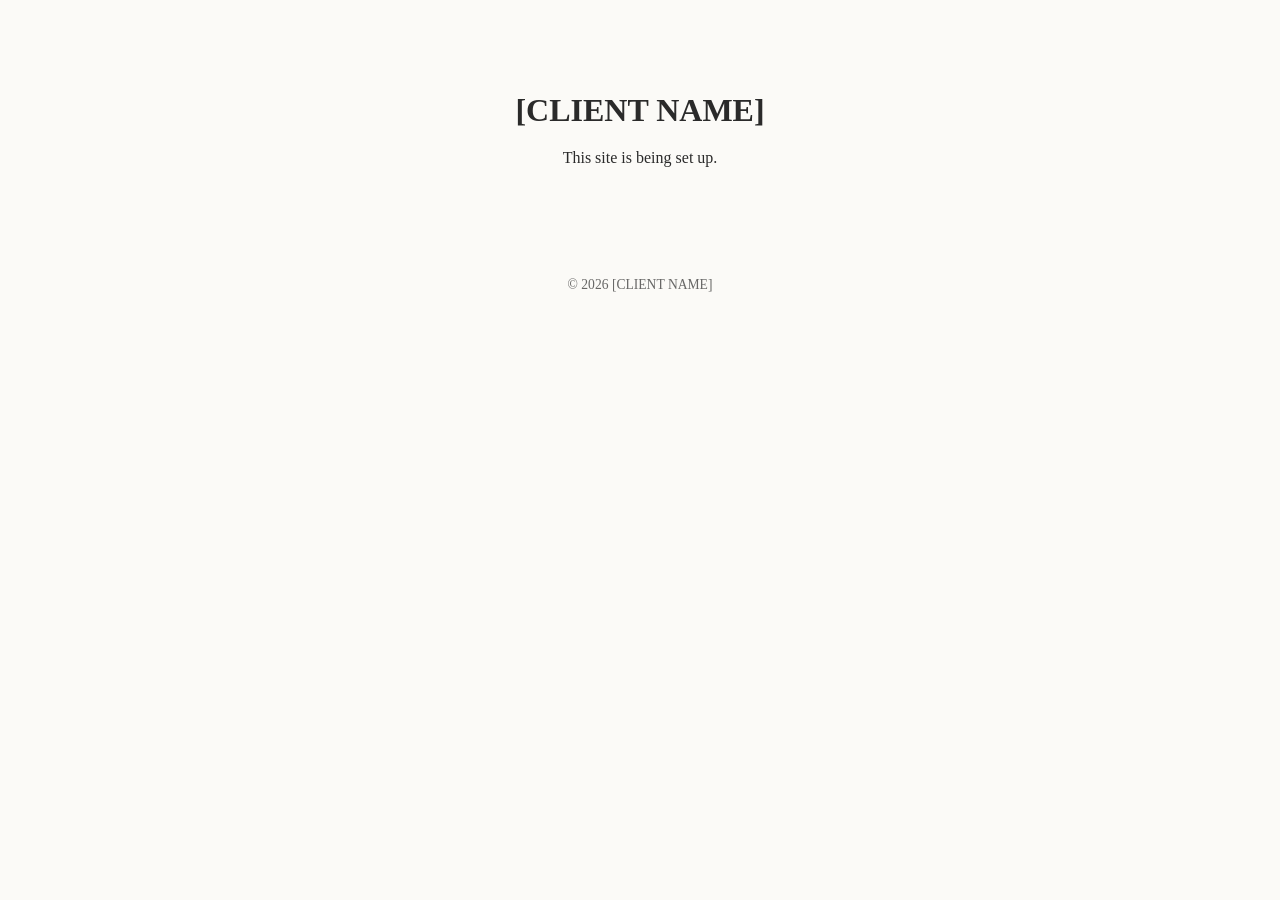
==== index.html @ 11884e89 "Initial commit" ====
<!doctype html>
<html lang="en">
<head>
  <meta charset="utf-8">
  <meta name="viewport" content="width=device-width, initial-scale=1">
  <title>[CLIENT NAME]</title>
  <link rel="stylesheet" href="styles.css">
</head>
<body>
  <main>
    <h1>[CLIENT NAME]</h1>
    <p>This site is being set up.</p>
  </main>
  <footer>
    &copy; <span id="year"></span> [CLIENT NAME]
  </footer>
  <script>
    document.getElementById("year").textContent = new Date().getFullYear();
  </script>
</body>
</html>
---- styles.css ----
:root {
  color-scheme: light;
  --ink: #2a2a2a;
  --paper: #fbfaf7;
  --accent: #7a4b2c;
}

* {
  box-sizing: border-box;
}

body {
  margin: 0;
  font-family: Georgia, "Times New Roman", serif;
  color: var(--ink);
  background: var(--paper);
  line-height: 1.6;
}

main {
  max-width: 40rem;
  margin: 0 auto;
  padding: 4rem 1.5rem;
  text-align: center;
}

h1 {
  font-size: 2rem;
  margin-bottom: 0.5rem;
}

p {
  margin: 0.5rem 0;
}

a {
  color: var(--accent);
}

footer {
  text-align: center;
  padding: 2rem 1.5rem;
  font-size: 0.85rem;
  opacity: 0.7;
}
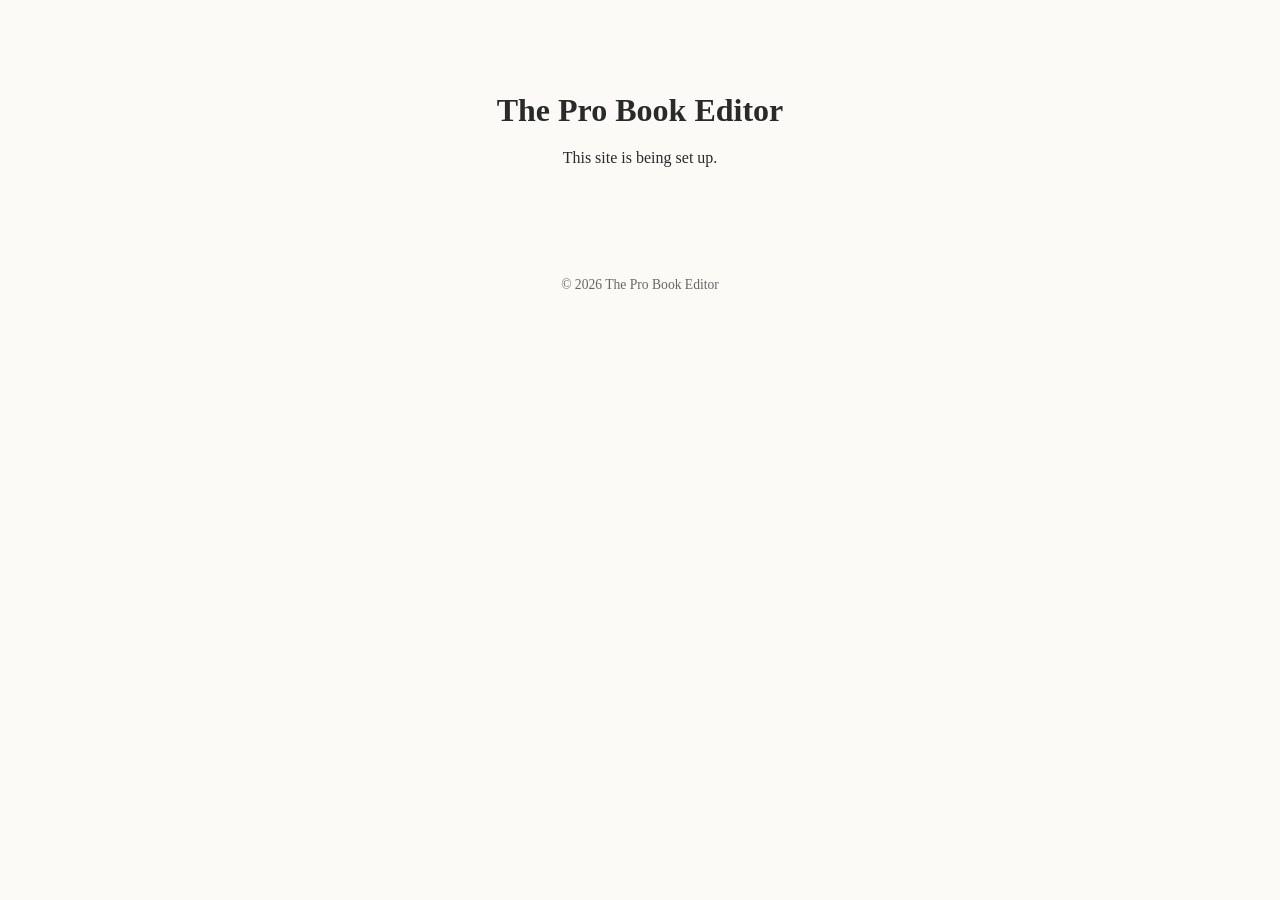
==== commit 4d7885c9: "Set up The Pro Book Editor site: fill in template placeholders, add domain" ====
--- a/index.html
+++ b/index.html
@@ -3,16 +3,16 @@
 <head>
   <meta charset="utf-8">
   <meta name="viewport" content="width=device-width, initial-scale=1">
-  <title>[CLIENT NAME]</title>
+  <title>The Pro Book Editor</title>
   <link rel="stylesheet" href="styles.css">
 </head>
 <body>
   <main>
-    <h1>[CLIENT NAME]</h1>
+    <h1>The Pro Book Editor</h1>
     <p>This site is being set up.</p>
   </main>
   <footer>
-    &copy; <span id="year"></span> [CLIENT NAME]
+    &copy; <span id="year"></span> The Pro Book Editor
   </footer>
   <script>
     document.getElementById("year").textContent = new Date().getFullYear();
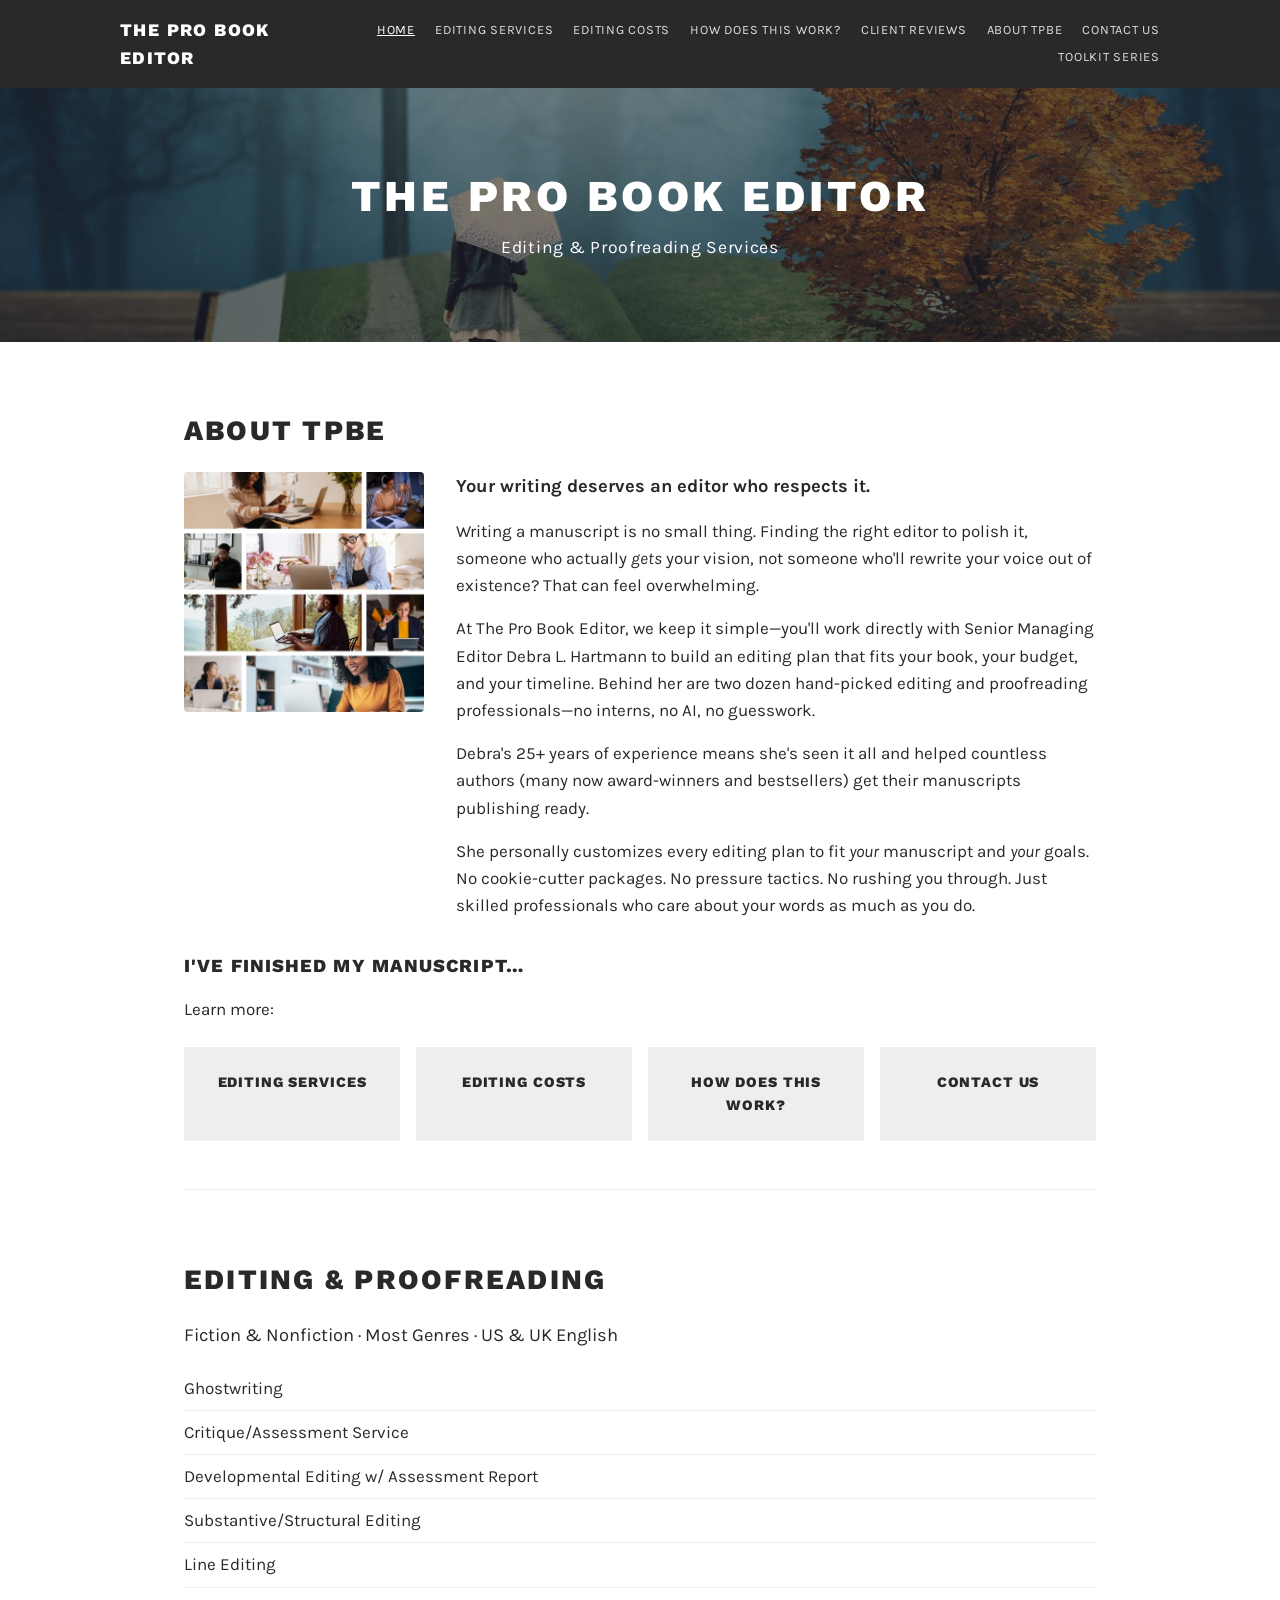
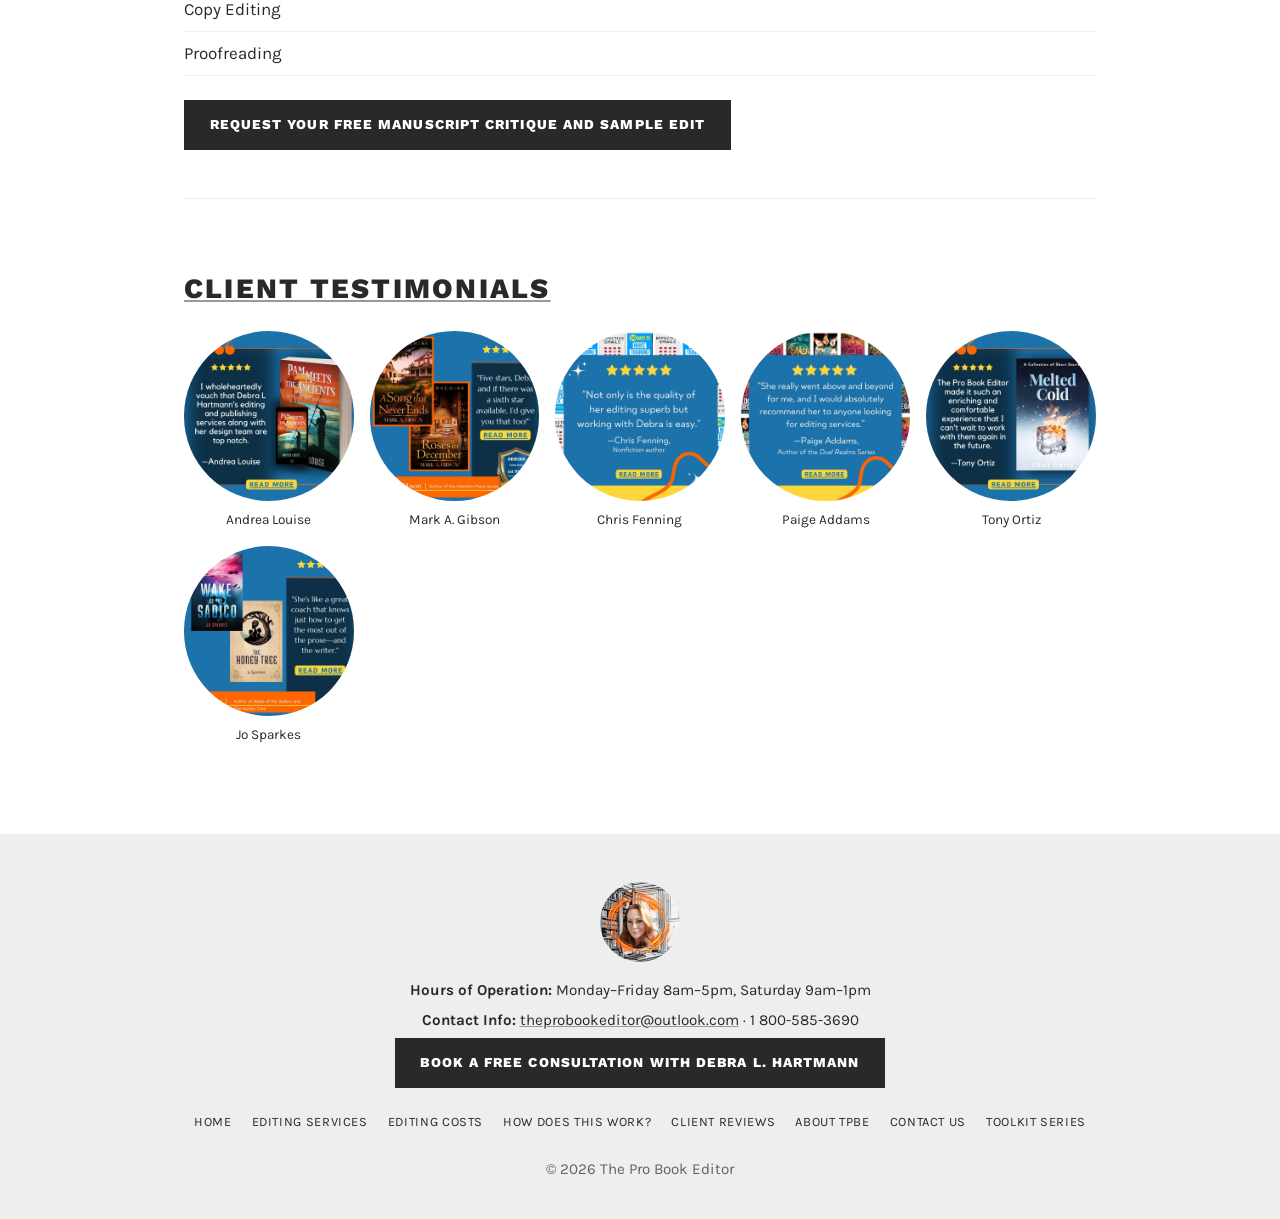
==== commit 70aed1e5: "Clone live site content into repo Rebuild all pages (home, services, editing costs, how does this wo" ====
--- a/index.html
+++ b/index.html
@@ -3,19 +3,126 @@
 <head>
   <meta charset="utf-8">
   <meta name="viewport" content="width=device-width, initial-scale=1">
-  <title>The Pro Book Editor</title>
+  <title>The Pro Book Editor — Editing &amp; Proofreading Services</title>
+  <meta name="description" content="Editing & Proofreading Services">
   <link rel="stylesheet" href="styles.css">
 </head>
 <body>
+  <header class="site-header">
+    <div class="header-inner">
+      <a class="brand" href="index.html">The Pro Book Editor</a>
+      <button class="nav-toggle" aria-expanded="false" aria-controls="site-nav">Menu</button>
+      <nav class="site-nav" id="site-nav">
+        <a href="index.html" aria-current="page">Home</a>
+        <a href="services.html">Editing Services</a>
+        <a href="editing-costs.html">Editing Costs</a>
+        <a href="how-does-this-work.html">How Does This Work?</a>
+        <a href="reviews.html">Client Reviews</a>
+        <a href="about.html">About TPBE</a>
+        <a href="contact-us.html">Contact Us</a>
+        <a href="toolkit-series.html">Toolkit Series</a>
+      </nav>
+    </div>
+  </header>
+
+  <div class="hero" style="background-image: url('images/hero-home.jpg');">
+    <div class="hero-inner">
+      <h1>The Pro Book Editor</h1>
+      <p>Editing &amp; Proofreading Services</p>
+    </div>
+  </div>
+
   <main>
-    <h1>The Pro Book Editor</h1>
-    <p>This site is being set up.</p>
+    <div class="wrap">
+      <section>
+        <h2>About TPBE</h2>
+        <div class="about-flex">
+          <img src="images/home-collage.jpg" alt="Collage of The Pro Book Editor's editing and proofreading professionals" loading="lazy">
+          <div class="about-copy">
+            <p class="lede"><strong>Your writing deserves an editor who respects it.</strong></p>
+            <p>Writing a manuscript is no small thing. Finding the right editor to polish it, someone who actually <em>gets</em> your vision, not someone who'll rewrite your voice out of existence? That can feel overwhelming.</p>
+            <p>At The Pro Book Editor, we keep it simple—you'll work directly with Senior Managing Editor Debra L. Hartmann to build an editing plan that fits your book, your budget, and your timeline. Behind her are two dozen hand-picked editing and proofreading professionals—no interns, no AI, no guesswork.</p>
+            <p>Debra's 25+ years of experience means she's seen it all and helped countless authors (many now award-winners and bestsellers) get their manuscripts publishing ready.</p>
+            <p>She personally customizes every editing plan to fit <em>your</em> manuscript and <em>your</em> goals. No cookie-cutter packages. No pressure tactics. No rushing you through. Just skilled professionals who care about your words as much as you do.</p>
+          </div>
+        </div>
+
+        <h3>I've finished my manuscript…</h3>
+        <p>Learn more:</p>
+        <div class="link-cards">
+          <a class="link-card" href="services.html">Editing Services</a>
+          <a class="link-card" href="editing-costs.html">Editing Costs</a>
+          <a class="link-card" href="how-does-this-work.html">How Does This Work?</a>
+          <a class="link-card" href="contact-us.html">Contact Us</a>
+        </div>
+      </section>
+
+      <section>
+        <h2>Editing &amp; Proofreading</h2>
+        <p class="lede">Fiction &amp; Nonfiction · Most Genres · US &amp; UK English</p>
+        <ul class="service-list">
+          <li>Ghostwriting</li>
+          <li>Critique/Assessment Service</li>
+          <li>Developmental Editing w/ Assessment Report</li>
+          <li>Substantive/Structural Editing</li>
+          <li>Line Editing</li>
+          <li>Copy Editing</li>
+          <li>Proofreading</li>
+        </ul>
+        <p class="btn-row">
+          <a class="btn" href="contact-us.html">Request Your Free Manuscript Critique and Sample Edit</a>
+        </p>
+      </section>
+
+      <section>
+        <h2><a href="reviews.html">Client Testimonials</a></h2>
+        <div class="testimonial-grid">
+          <a href="reviews.html#andrea-louise">
+            <img src="images/testimonial-andrea-louise.jpg" alt="Andrea Louise" loading="lazy">
+            Andrea Louise
+          </a>
+          <a href="reviews.html#mark-a-gibson">
+            <img src="images/testimonial-mark-a-gibson.jpg" alt="Mark A. Gibson" loading="lazy">
+            Mark A. Gibson
+          </a>
+          <a href="reviews.html#chris-fenning">
+            <img src="images/testimonial-chris-fenning.jpg" alt="Chris Fenning" loading="lazy">
+            Chris Fenning
+          </a>
+          <a href="reviews.html#paige-addams">
+            <img src="images/testimonial-paige-addams.jpg" alt="Paige Addams" loading="lazy">
+            Paige Addams
+          </a>
+          <a href="reviews.html#tony-ortiz">
+            <img src="images/testimonial-tony-ortiz.jpg" alt="Tony Ortiz" loading="lazy">
+            Tony Ortiz
+          </a>
+          <a href="reviews.html#jo-sparkes">
+            <img src="images/testimonial-jo-sparkes.jpg" alt="Jo Sparkes" loading="lazy">
+            Jo Sparkes
+          </a>
+        </div>
+      </section>
+    </div>
   </main>
-  <footer>
-    &copy; <span id="year"></span> The Pro Book Editor
+
+  <footer class="site-footer">
+    <img src="images/logo-avatar.png" alt="The Pro Book Editor logo" width="80" height="80" loading="lazy">
+    <p><strong>Hours of Operation:</strong> Monday–Friday 8am–5pm, Saturday 9am–1pm</p>
+    <p><strong>Contact Info:</strong> <a href="mailto:theprobookeditor@outlook.com">theprobookeditor@outlook.com</a> &middot; 1&nbsp;800-585-3690</p>
+    <p><a class="btn" href="https://tidycal.com/truehavenpress/lets-talk-about-editing" target="_blank" rel="noopener">Book a Free Consultation with Debra L. Hartmann</a></p>
+    <nav class="footer-nav">
+      <a href="index.html">Home</a>
+      <a href="services.html">Editing Services</a>
+      <a href="editing-costs.html">Editing Costs</a>
+      <a href="how-does-this-work.html">How Does This Work?</a>
+      <a href="reviews.html">Client Reviews</a>
+      <a href="about.html">About TPBE</a>
+      <a href="contact-us.html">Contact Us</a>
+      <a href="toolkit-series.html">Toolkit Series</a>
+    </nav>
+    <p class="copyright">&copy; <span class="year"></span> The Pro Book Editor</p>
   </footer>
-  <script>
-    document.getElementById("year").textContent = new Date().getFullYear();
-  </script>
+  <script src="script.js"></script>
 </body>
 </html>
--- a/styles.css
+++ b/styles.css
@@ -1,8 +1,11 @@
+@import url("https://fonts.googleapis.com/css2?family=Karla:ital,wght@0,400;0,700;1,400&family=Work+Sans:wght@700;800&display=swap");
+
 :root {
   color-scheme: light;
-  --ink: #2a2a2a;
-  --paper: #fbfaf7;
-  --accent: #7a4b2c;
+  --ink: #29292a;
+  --paper: #ffffff;
+  --secondary: #eeeeee;
+  --muted: #999999;
 }
 
 * {
@@ -11,35 +14,490 @@
 
 body {
   margin: 0;
-  font-family: Georgia, "Times New Roman", serif;
+  font-family: "Karla", Georgia, "Times New Roman", serif;
+  font-size: 1.0625rem;
   color: var(--ink);
   background: var(--paper);
   line-height: 1.6;
 }
 
+img {
+  max-width: 100%;
+  height: auto;
+  display: block;
+}
+
+h1, h2, h3, h4 {
+  font-family: "Work Sans", "Karla", sans-serif;
+  font-weight: 800;
+  letter-spacing: 0.08em;
+  line-height: 1.3;
+  text-transform: uppercase;
+  color: var(--ink);
+}
+
+h1 { font-size: clamp(1.75rem, 1.2rem + 2vw, 2.75rem); }
+h2 { font-size: clamp(1.35rem, 1.1rem + 1vw, 1.75rem); }
+h3 { font-size: 1.15rem; letter-spacing: 0.06em; }
+
+p { margin: 0 0 1rem; }
+
+a {
+  color: var(--ink);
+  text-decoration-color: var(--muted);
+}
+
+a:hover { text-decoration-color: var(--ink); }
+
+.wrap {
+  max-width: 60rem;
+  margin: 0 auto;
+  padding: 0 1.5rem;
+}
+
+/* Header / nav */
+
+.site-header {
+  background: var(--ink);
+  color: #fff;
+}
+
+.header-inner {
+  max-width: 68rem;
+  margin: 0 auto;
+  padding: 1rem 1.5rem;
+  display: flex;
+  align-items: center;
+  justify-content: space-between;
+  gap: 1rem;
+}
+
+.brand {
+  font-family: "Work Sans", sans-serif;
+  font-weight: 800;
+  letter-spacing: 0.08em;
+  text-transform: uppercase;
+  color: #fff;
+  text-decoration: none;
+  font-size: 1.1rem;
+}
+
+.nav-toggle {
+  display: none;
+  background: none;
+  border: 1px solid rgba(255, 255, 255, 0.5);
+  color: #fff;
+  font-family: inherit;
+  font-size: 0.85rem;
+  letter-spacing: 0.08em;
+  text-transform: uppercase;
+  padding: 0.5rem 0.9rem;
+  cursor: pointer;
+}
+
+.site-nav {
+  display: flex;
+  flex-wrap: wrap;
+  gap: 0.4rem 1.25rem;
+  justify-content: flex-end;
+}
+
+.site-nav a {
+  color: #fff;
+  text-decoration: none;
+  font-size: 0.8rem;
+  letter-spacing: 0.06em;
+  text-transform: uppercase;
+  opacity: 0.85;
+}
+
+.site-nav a:hover,
+.site-nav a[aria-current="page"] {
+  opacity: 1;
+  text-decoration: underline;
+}
+
+/* Hero */
+
+.hero {
+  position: relative;
+  background-size: cover;
+  background-position: center;
+  color: #fff;
+}
+
+.hero::before {
+  content: "";
+  position: absolute;
+  inset: 0;
+  background: rgba(41, 41, 42, 0.55);
+}
+
+.hero-inner {
+  position: relative;
+  max-width: 60rem;
+  margin: 0 auto;
+  padding: 5rem 1.5rem;
+  text-align: center;
+}
+
+.hero h1 {
+  color: #fff;
+  margin: 0 0 0.5rem;
+}
+
+.hero p {
+  margin: 0;
+  font-size: 1.1rem;
+  letter-spacing: 0.04em;
+}
+
+.hero.hero-compact .hero-inner { padding: 3rem 1.5rem; }
+
+/* Main content */
+
 main {
-  max-width: 40rem;
-  margin: 0 auto;
-  padding: 4rem 1.5rem;
+  padding: 3rem 0 4rem;
+}
+
+main > .wrap > section + section,
+main > .wrap > article + section {
+  margin-top: 3rem;
+  padding-top: 3rem;
+  border-top: 1px solid var(--secondary);
+}
+
+.section-tight { margin-top: 2rem; }
+
+.lede {
+  font-size: 1.15rem;
+}
+
+.about-flex {
+  display: flex;
+  gap: 2rem;
+  align-items: flex-start;
+  flex-wrap: wrap;
+}
+
+.about-flex img {
+  width: 15rem;
+  border-radius: 0.25rem;
+}
+
+.about-flex .about-copy {
+  flex: 1;
+  min-width: 16rem;
+}
+
+.avatar-round {
+  width: 8rem;
+  border-radius: 50%;
+  float: right;
+  margin: 0 0 1rem 1.5rem;
+}
+
+/* Buttons */
+
+.btn {
+  display: inline-block;
+  background: var(--ink);
+  color: #fff !important;
+  text-decoration: none !important;
+  font-family: "Work Sans", sans-serif;
+  font-weight: 800;
+  font-size: 0.85rem;
+  letter-spacing: 0.08em;
+  text-transform: uppercase;
+  padding: 0.9rem 1.6rem;
+  border: none;
+  cursor: pointer;
+  border-radius: 0;
+}
+
+.btn:hover { background: #47474a; }
+
+.btn-row {
+  display: flex;
+  gap: 1rem;
+  flex-wrap: wrap;
+  margin: 1.5rem 0;
+}
+
+.btn-outline {
+  background: transparent;
+  color: var(--ink) !important;
+  border: 2px solid var(--ink);
+}
+
+.btn-outline:hover { background: var(--ink); color: #fff !important; }
+
+/* Lists */
+
+.service-list,
+.factor-list {
+  list-style: none;
+  margin: 0;
+  padding: 0;
+}
+
+.service-list li,
+.factor-list li {
+  padding: 0.5rem 0;
+  border-bottom: 1px solid var(--secondary);
+}
+
+.step-list {
+  padding: 0;
+  margin: 0;
+}
+
+.step {
+  padding: 1.5rem 0;
+  border-bottom: 1px solid var(--secondary);
+}
+
+.step:first-child { padding-top: 0; }
+
+.step-number {
+  display: inline-block;
+  font-family: "Work Sans", sans-serif;
+  font-weight: 800;
+  color: var(--muted);
+  letter-spacing: 0.1em;
+  font-size: 0.85rem;
+  margin-bottom: 0.4rem;
+}
+
+/* Table */
+
+table {
+  width: 100%;
+  border-collapse: collapse;
+  margin: 1.5rem 0;
+}
+
+caption {
+  text-align: left;
+  font-size: 0.9rem;
+  color: var(--muted);
+  margin-top: 0.75rem;
+  caption-side: bottom;
+}
+
+th, td {
+  text-align: left;
+  padding: 0.75rem;
+  border-bottom: 1px solid var(--secondary);
+  vertical-align: top;
+}
+
+th {
+  font-family: "Work Sans", sans-serif;
+  letter-spacing: 0.06em;
+  text-transform: uppercase;
+  font-size: 0.8rem;
+  background: var(--secondary);
+}
+
+.price-table td:not(:first-child),
+.price-table th:not(:first-child) {
+  text-align: right;
+  white-space: nowrap;
+}
+
+/* Cross-link cards */
+
+.link-cards {
+  display: grid;
+  grid-template-columns: repeat(auto-fit, minmax(12rem, 1fr));
+  gap: 1rem;
+  margin: 1.5rem 0;
+}
+
+.link-card {
+  display: block;
+  background: var(--secondary);
+  color: var(--ink);
+  text-decoration: none;
+  padding: 1.5rem;
   text-align: center;
-}
-
-h1 {
-  font-size: 2rem;
-  margin-bottom: 0.5rem;
-}
-
-p {
-  margin: 0.5rem 0;
-}
-
-a {
-  color: var(--accent);
-}
-
-footer {
+  font-family: "Work Sans", sans-serif;
+  font-weight: 800;
+  letter-spacing: 0.06em;
+  text-transform: uppercase;
+  font-size: 0.9rem;
+}
+
+.link-card:hover { background: var(--ink); color: #fff; }
+
+/* Testimonials */
+
+.testimonial-grid {
+  display: grid;
+  grid-template-columns: repeat(auto-fit, minmax(9rem, 1fr));
+  gap: 1rem;
+  margin: 1.5rem 0;
+}
+
+.testimonial-grid a {
+  text-decoration: none;
+  color: var(--ink);
   text-align: center;
-  padding: 2rem 1.5rem;
   font-size: 0.85rem;
+}
+
+.testimonial-grid img {
+  border-radius: 50%;
+  aspect-ratio: 1 / 1;
+  object-fit: cover;
+  margin: 0 auto 0.5rem;
+}
+
+.review {
+  padding: 2rem 0;
+  border-bottom: 1px solid var(--secondary);
+  display: flex;
+  gap: 1.5rem;
+  flex-wrap: wrap;
+}
+
+.review:first-of-type { padding-top: 0; }
+
+.review img {
+  width: 7rem;
+  border-radius: 50%;
+  aspect-ratio: 1 / 1;
+  object-fit: cover;
+}
+
+.review-body {
+  flex: 1;
+  min-width: 16rem;
+}
+
+.review-body h3 { margin: 0 0 0.25rem; }
+.review-body .role { color: var(--muted); font-size: 0.9rem; margin-bottom: 0.75rem; }
+.review-body blockquote {
+  margin: 0 0 1rem;
+  padding-left: 1rem;
+  border-left: 3px solid var(--secondary);
+  font-style: italic;
+}
+
+/* Form */
+
+form.contact-form {
+  display: grid;
+  gap: 1.25rem;
+}
+
+.field label {
+  display: block;
+  font-family: "Work Sans", sans-serif;
+  font-weight: 700;
+  font-size: 0.85rem;
+  letter-spacing: 0.03em;
+  margin-bottom: 0.4rem;
+}
+
+.field input[type="text"],
+.field input[type="email"],
+.field textarea {
+  width: 100%;
+  padding: 0.7rem;
+  border: 1px solid var(--muted);
+  font-family: inherit;
+  font-size: 1rem;
+  background: #fff;
+  color: var(--ink);
+}
+
+.field textarea { min-height: 6rem; resize: vertical; }
+
+.checkbox-group label {
+  font-family: "Karla", sans-serif;
+  font-weight: 400;
+  display: flex;
+  align-items: flex-start;
+  gap: 0.5rem;
+  margin: 0.35rem 0;
+  text-transform: none;
+  letter-spacing: normal;
+}
+
+.note-box {
+  background: var(--secondary);
+  padding: 1.25rem 1.5rem;
+  margin: 1.5rem 0;
+}
+
+/* Social */
+
+.social-links {
+  display: flex;
+  gap: 1.25rem;
+  flex-wrap: wrap;
+  list-style: none;
+  padding: 0;
+  margin: 1rem 0;
+}
+
+.social-links a {
+  text-decoration: none;
+  font-family: "Work Sans", sans-serif;
+  font-weight: 700;
+  font-size: 0.85rem;
+  letter-spacing: 0.05em;
+  text-transform: uppercase;
+  border-bottom: 2px solid var(--secondary);
+  padding-bottom: 2px;
+}
+
+.social-links a:hover { border-color: var(--ink); }
+
+/* Footer */
+
+.site-footer {
+  background: var(--secondary);
+  padding: 3rem 1.5rem 2rem;
+  text-align: center;
+}
+
+.site-footer img { margin: 0 auto 1rem; width: 5rem; border-radius: 50%; }
+
+.site-footer p { margin: 0.35rem 0; font-size: 0.95rem; }
+
+.footer-nav {
+  display: flex;
+  flex-wrap: wrap;
+  justify-content: center;
+  gap: 0.5rem 1.25rem;
+  margin: 1.5rem 0;
+  font-size: 0.8rem;
+}
+
+.footer-nav a {
+  text-decoration: none;
+  letter-spacing: 0.05em;
+  text-transform: uppercase;
+  color: var(--ink);
+}
+
+.copyright {
+  margin-top: 1.5rem;
+  font-size: 0.8rem;
   opacity: 0.7;
 }
+
+@media (max-width: 46rem) {
+  .nav-toggle { display: inline-block; }
+  .site-nav {
+    display: none;
+    width: 100%;
+    flex-direction: column;
+    padding-top: 1rem;
+  }
+  .site-nav.is-open { display: flex; }
+  .header-inner { flex-wrap: wrap; }
+}
